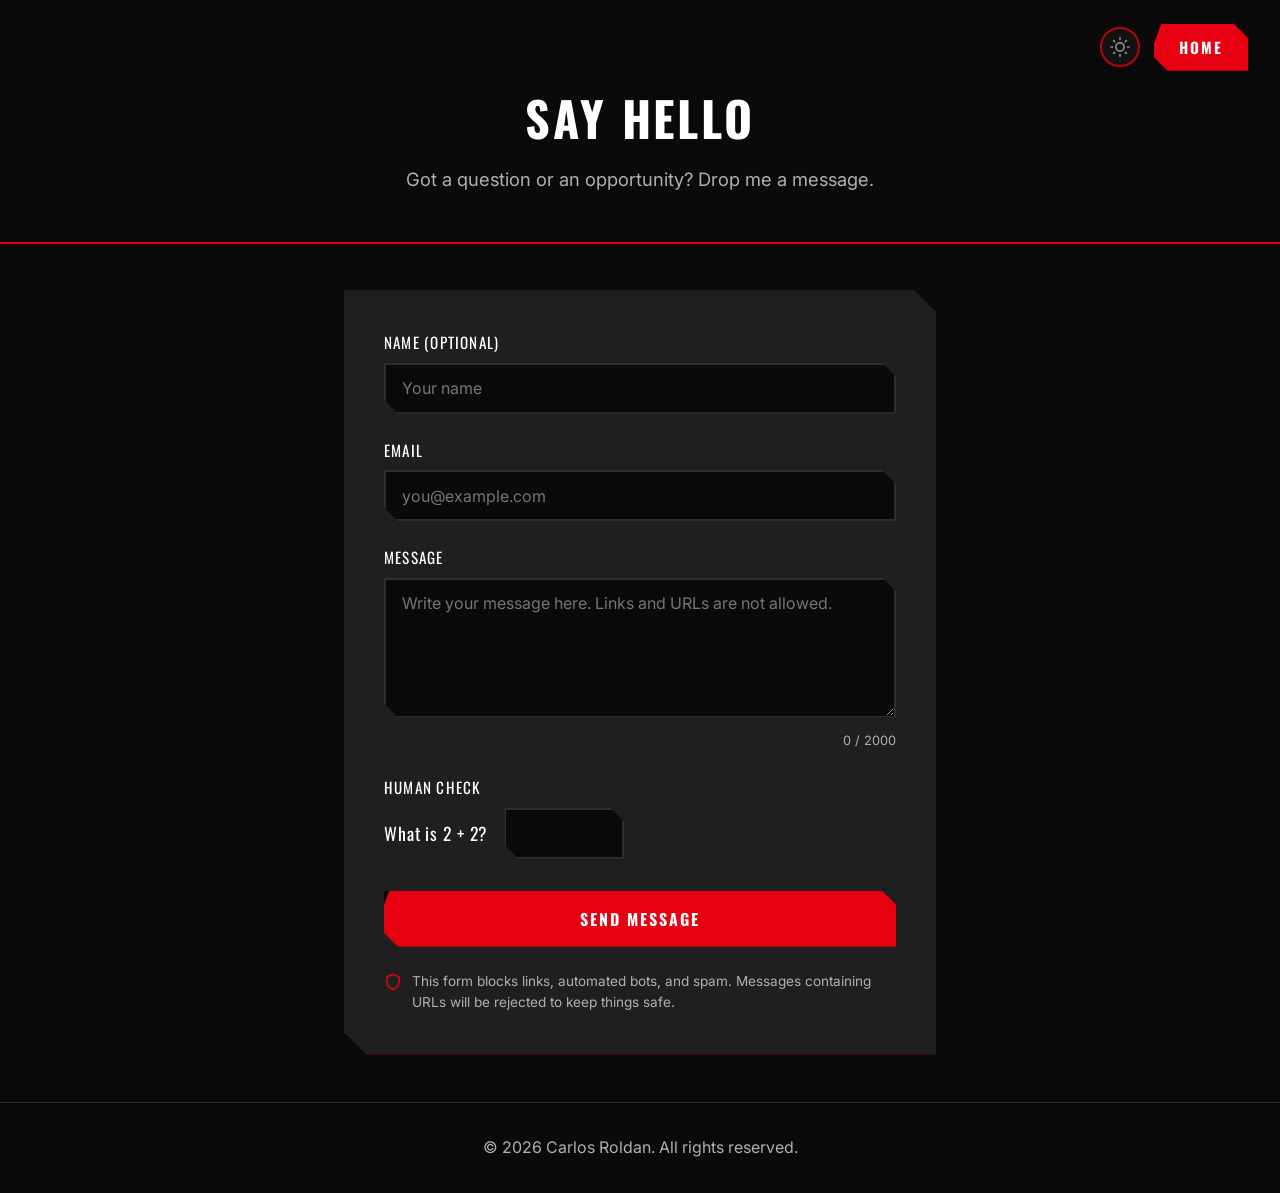
==== contact.html @ d43803b6 "added contact page,  and animation" ====
<!DOCTYPE html>
<html lang="en">
    <head>
        <meta charset="UTF-8">
        <meta name="viewport" content="width=device-width, initial-scale=1.0">
        <meta name="description" content="Get in touch with Carlos Roldan">
        <meta name="robots" content="noindex, nofollow">
        <title>Contact - Carlos Roldan</title>
        <script>
            (function () {
                var t = localStorage.getItem('theme') || 'dark';
                document.documentElement.setAttribute('data-theme', t);
            })();
        </script>
        <link rel="preconnect" href="https://fonts.googleapis.com">
        <link rel="preconnect" href="https://fonts.gstatic.com" crossorigin>
        <link href="https://fonts.googleapis.com/css2?family=Inter:wght@400;500;600;700&family=Oswald:wght@500;600;700&display=swap" rel="stylesheet">
        <link rel="stylesheet" href="styles.css">
        <style>
            .contact-header {
                position: relative;
                padding: 5rem 2rem 3rem;
                text-align: center;
                background-color: var(--bg-primary);
                box-shadow: 0 2px 0 var(--p5-red);
            }

            .contact-header h1 {
                font-family: var(--p5-font-display);
                font-size: 3rem;
                text-transform: uppercase;
                letter-spacing: 0.06em;
                color: var(--text-primary);
                margin: 0 0 0.5rem;
            }

            .contact-header .subtitle {
                color: var(--text-secondary);
                font-size: 1.15rem;
                margin: 0;
            }

            .header-actions {
                position: absolute;
                top: 1.5rem;
                right: 2rem;
                display: flex;
                align-items: center;
                gap: 0.85rem;
                z-index: 10;
            }

            .home-button {
                padding: 0.7rem 1.6rem;
                font-size: 0.95rem;
            }

            .contact-wrapper {
                max-width: 640px;
                margin: 3rem auto;
                padding: 0 1.5rem;
            }

            .contact-card {
                position: relative;
                isolation: isolate;
                background: var(--card-bg);
                color: var(--text-primary);
                clip-path: var(--p5-cut-md);
                padding: 2.5rem;
                box-shadow: 8px 8px 0 var(--p5-red-dark);
            }

            .field {
                margin-bottom: 1.5rem;
                text-align: left;
            }

            .field label {
                display: block;
                font-family: var(--p5-font-display);
                text-transform: uppercase;
                letter-spacing: 0.08em;
                font-size: 0.95rem;
                margin-bottom: 0.5rem;
                color: var(--text-primary);
            }

            .field input,
            .field textarea {
                width: 100%;
                padding: 0.85rem 1rem;
                background: var(--bg-primary);
                color: var(--text-primary);
                border: 2px solid var(--border-color);
                border-radius: 0;
                clip-path: var(--p5-cut-sm);
                font-family: 'Inter', sans-serif;
                font-size: 1rem;
                transition: border-color 0.25s var(--p5-snap);
            }

            .field input:focus,
            .field textarea:focus {
                outline: none;
                border-color: var(--p5-red);
            }

            .field textarea {
                resize: vertical;
                min-height: 140px;
            }

            .field .char-count {
                display: block;
                text-align: right;
                font-size: 0.8rem;
                color: var(--text-secondary);
                margin-top: 0.35rem;
            }

            /* Honeypot — hidden from real users, only bots fill it */
            .hp-field {
                position: absolute;
                left: -9999px;
                top: -9999px;
                width: 1px;
                height: 1px;
                overflow: hidden;
                opacity: 0;
            }

            .captcha-row {
                display: flex;
                align-items: center;
                gap: 1rem;
                flex-wrap: wrap;
            }

            .captcha-row .captcha-question {
                font-family: var(--p5-font-display);
                font-size: 1.1rem;
                letter-spacing: 0.05em;
                white-space: nowrap;
            }

            .captcha-row input {
                max-width: 120px;
            }

            .submit-btn {
                width: 100%;
                padding: 1rem 2rem;
                font-size: 1rem;
                cursor: pointer;
                margin-top: 0.5rem;
            }

            .form-message {
                margin-top: 1.25rem;
                padding: 0.9rem 1rem;
                font-size: 0.95rem;
                clip-path: var(--p5-cut-sm);
                display: none;
            }

            .form-message.error {
                display: block;
                background: var(--p5-red);
                color: var(--p5-white);
            }

            .form-message.success {
                display: block;
                background: #1a7f37;
                color: var(--p5-white);
            }

            .security-note {
                display: flex;
                align-items: flex-start;
                gap: 0.6rem;
                margin-top: 1.5rem;
                font-size: 0.85rem;
                color: var(--text-secondary);
                text-align: left;
            }

            .security-note svg {
                flex-shrink: 0;
                color: var(--p5-red);
                margin-top: 2px;
            }

            @media (max-width: 640px) {
                .contact-header { padding: 6rem 1rem 2rem; }
                .contact-header h1 { font-size: 2rem; }
                .header-actions { top: 1rem; right: 1rem; gap: 0.5rem; }
                .home-button { padding: 0.5rem 1.1rem; font-size: 0.85rem; }
                .contact-card { padding: 1.5rem; }
            }
        </style>
    </head>
    <body>
        <header class="contact-header">
            <div class="header-actions">
                <button class="theme-toggle" aria-label="Toggle theme">
                    <svg class="sun-icon" xmlns="http://www.w3.org/2000/svg" width="24" height="24" viewBox="0 0 24 24" fill="none" stroke="currentColor" stroke-width="2" stroke-linecap="round" stroke-linejoin="round">
                        <circle cx="12" cy="12" r="5"></circle>
                        <line x1="12" y1="1" x2="12" y2="3"></line>
                        <line x1="12" y1="21" x2="12" y2="23"></line>
                        <line x1="4.22" y1="4.22" x2="5.64" y2="5.64"></line>
                        <line x1="18.36" y1="18.36" x2="19.78" y2="19.78"></line>
                        <line x1="1" y1="12" x2="3" y2="12"></line>
                        <line x1="21" y1="12" x2="23" y2="12"></line>
                        <line x1="4.22" y1="19.78" x2="5.64" y2="18.36"></line>
                        <line x1="18.36" y1="5.64" x2="19.78" y2="4.22"></line>
                    </svg>
                    <svg class="moon-icon" xmlns="http://www.w3.org/2000/svg" width="24" height="24" viewBox="0 0 24 24" fill="none" stroke="currentColor" stroke-width="2" stroke-linecap="round" stroke-linejoin="round">
                        <path d="M21 12.79A9 9 0 1 1 11.21 3 7 7 0 0 0 21 12.79z"></path>
                    </svg>
                </button>
                <a href="index.html" class="cta-button home-button">Home</a>
            </div>
            <h1>Say Hello</h1>
            <p class="subtitle">Got a question or an opportunity? Drop me a message.</p>
        </header>

        <section>
            <div class="contact-wrapper">
                <div class="contact-card">
                    <form id="contact-form" novalidate>
                        <div class="field">
                            <label for="name">Name <span aria-hidden="true">(optional)</span></label>
                            <input type="text" id="name" name="name" autocomplete="name" maxlength="80" placeholder="Your name">
                        </div>

                        <div class="field">
                            <label for="email">Email</label>
                            <input type="email" id="email" name="email" autocomplete="email" maxlength="120" placeholder="you@example.com" required>
                        </div>

                        <div class="field">
                            <label for="message">Message</label>
                            <textarea id="message" name="message" maxlength="2000" placeholder="Write your message here. Links and URLs are not allowed." required></textarea>
                            <span class="char-count" id="char-count">0 / 2000</span>
                        </div>

                        <!-- Honeypot: invisible to humans. If filled, the submission is a bot. -->
                        <div class="hp-field" aria-hidden="true">
                            <label for="website">Website (leave this empty)</label>
                            <input type="text" id="website" name="website" tabindex="-1" autocomplete="off">
                        </div>

                        <!-- Math captcha: used as a fallback when no Turnstile site key is set -->
                        <div class="field" id="captcha-field">
                            <label for="captcha">Human check</label>
                            <div class="captcha-row">
                                <span class="captcha-question" id="captcha-question">What is 3 + 4?</span>
                                <input type="text" id="captcha" name="captcha" inputmode="numeric" autocomplete="off" maxlength="4">
                            </div>
                        </div>

                        <!-- Cloudflare Turnstile: shown automatically when a site key is configured in contact.js -->
                        <div class="field" id="turnstile-field" style="display: none;">
                            <label>Human check</label>
                            <div id="turnstile-widget"></div>
                        </div>

                        <button type="submit" class="cta-button submit-btn">Send Message</button>

                        <div class="form-message" id="form-message" role="alert" aria-live="polite"></div>
                    </form>

                    <p class="security-note">
                        <svg xmlns="http://www.w3.org/2000/svg" width="18" height="18" viewBox="0 0 24 24" fill="none" stroke="currentColor" stroke-width="2" stroke-linecap="round" stroke-linejoin="round">
                            <path d="M12 22s8-4 8-10V5l-8-3-8 3v7c0 6 8 10 8 10z"></path>
                        </svg>
                        <span>This form blocks links, automated bots, and spam. Messages containing URLs will be rejected to keep things safe.</span>
                    </p>
                </div>
            </div>
        </section>

        <footer>
            <div class="container">
                <p>&copy; <script>document.write(new Date().getFullYear())</script> Carlos Roldan. All rights reserved.</p>
            </div>
        </footer>

        <script src="script.js"></script>
        <script src="contact.js"></script>
        <!-- Cloudflare Turnstile API. The onload callback is defined in contact.js. -->
        <script src="https://challenges.cloudflare.com/turnstile/v0/api.js?onload=onTurnstileLoad" async defer></script>
    </body>
</html>
---- styles.css ----
@tailwind base;
@tailwind components;
@tailwind utilities;

:root {
    /* Persona 5 core palette */
    --p5-red: #e60012;
    --p5-red-bright: #ff1a2e;
    --p5-red-dark: #a8000e;
    --p5-black: #0a0a0a;
    --p5-charcoal: #141414;
    --p5-charcoal-light: #1f1f1f;
    --p5-gray: #2e2e2e;
    --p5-gray-mid: #4a4a4a;
    --p5-white: #ffffff;
    --p5-off-white: #f2f2f2;
    --p5-silver: #b0b0b0;
    --p5-gold: #f5c518;

    /* Dark theme (default) — Phantom Thieves vibe */
    --bg-primary: var(--p5-black);
    --bg-secondary: var(--p5-charcoal);
    --text-primary: var(--p5-white);
    --text-secondary: var(--p5-silver);
    --border-color: var(--p5-gray);
    --accent-color: var(--p5-red);
    --hover-color: var(--p5-red-bright);
    --card-bg: var(--p5-charcoal-light);
    --button-bg: var(--p5-red-dark);
    --background: var(--p5-black);
    --background-alt: var(--p5-charcoal);

    /* Utility aliases (used in scrollbar / tailwind-style classes) */
    --slate-900: var(--p5-black);
    --slate-800: var(--p5-charcoal);
    --slate-700: var(--p5-gray);
    --slate-600: var(--p5-gray-mid);
    --slate-500: var(--p5-silver);
    --slate-400: var(--p5-silver);
    --slate-300: var(--p5-off-white);
    --slate-200: var(--p5-white);
    --teal-300: var(--p5-red-bright);
    --teal-400: var(--p5-red);

    --primary-color: var(--p5-red);
    --secondary-color: var(--p5-red-bright);
    --text-color: var(--p5-white);
    --text-light: var(--p5-silver);
    --transition: all 0.3s ease;
}

/* Light theme — high-contrast P5 menu style (white + black + red) */
[data-theme="light"] {
    --bg-primary: var(--p5-off-white);
    --bg-secondary: var(--p5-white);
    --text-primary: var(--p5-black);
    --text-secondary: var(--p5-gray-mid);
    --border-color: #d4d4d4;
    --accent-color: var(--p5-red);
    --hover-color: var(--p5-red-bright);
    --card-bg: var(--p5-white);
    --button-bg: var(--p5-red);
    --background: var(--p5-off-white);
    --background-alt: var(--p5-white);
}

[data-theme="light"] .highlight {
    color: var(--p5-red);
}

/* Reset & Base styles */
* {
    margin: 0;
    padding: 0;
    box-sizing: border-box;
}

body {
    font-family: 'Inter', sans-serif;
    line-height: 1.6;
    color: var(--text-primary);
    background-color: var(--bg-primary);
    transition: background-color 0.3s ease, color 0.3s ease;
}

/* Container */
.container {
    max-width: 1200px;
    margin: 0 auto;
    padding: 0 2rem;
}

/* Navigation */
header {
    position: fixed;
    top: 0;
    left: 0;
    right: 0;
    background-color: var(--bg-primary);
    box-shadow: 0 2px 0 var(--p5-red);
    z-index: 1000;
}

.nav-content {
    display: flex;
    justify-content: space-between;
    align-items: center;
    padding: 1rem 2rem;
    background-color: var(--bg-primary);
    border-bottom: 1px solid var(--border-color);
}

.logo {
    font-size: 1.5rem;
    font-weight: 700;
    color: var(--text-primary);
    text-decoration: none;
}

.nav-links {
    display: flex;
    gap: 2rem;
    list-style: none;
    margin: 0;
    padding: 0;
}

.nav-links a {
    color: var(--text-secondary);
    text-decoration: none;
    font-weight: 500;
    opacity: 0.8;
    transition: opacity 0.3s ease, transform 0.3s ease;
}

.nav-links a:hover {
    opacity: 1;
    color: var(--accent-color);
    transform: translateY(-2px);
}

.nav-links a:active {
    transform: translateY(0);
}

/* Hero Section */
#hero {
    padding: 8rem 0 4rem;
    text-align: center;
    background-color: var(--bg-primary);
}

#hero h1 {
    font-size: 3rem;
    font-weight: 700;
    margin-bottom: 1rem;
}

.highlight {
    color: var(--accent-color);
}

.subtitle {
    font-size: 1.5rem;
    color: var(--text-secondary);
    margin-bottom: 1rem;
}

.description {
    font-size: 1.25rem;
    max-width: 600px;
    margin: 0 auto;
}

/* About Section */
#about {
    padding: 4rem 0;
    background-color: var(--bg-secondary);
}

#about h2 {
    font-size: 2rem;
    margin-bottom: 2rem;
    text-align: center;
}

.about-content {
    display: grid;
    gap: 2rem;
    max-width: 800px;
    margin: 0 auto;
}

.skills-list {
    display: grid;
    grid-template-columns: repeat(auto-fit, minmax(200px, 1fr));
    gap: 1rem;
    list-style: none;
    margin-top: 1rem;
}

.skills-list li {
    padding: 0.5rem 1rem;
    background-color: var(--card-bg);
    border-radius: 0.5rem;
    text-align: center;
    color: var(--text-primary);
    border: 1px solid var(--border-color);
}

/* Projects Section */
#projects {
    padding: 4rem 0;
    background-color: var(--bg-primary);
}

#projects h2 {
    font-size: 2rem;
    margin-bottom: 2rem;
    text-align: center;
}

.projects-grid {
    display: grid;
    grid-template-columns: repeat(auto-fit, minmax(300px, 1fr));
    gap: 2rem;
}

/* Contact Section */
#contact {
    padding: 4rem 0;
    background-color: var(--bg-secondary);
    text-align: center;
}

#contact h2 {
    font-size: 2rem;
    margin-bottom: 1rem;
}

#contact p {
    max-width: 600px;
    margin: 0 auto 2rem;
}

.cta-button {
    display: inline-block;
    padding: 1rem 2rem;
    background-color: var(--button-bg);
    color: var(--p5-white);
    text-decoration: none;
    border-radius: 0.5rem;
    font-weight: 500;
    transition: var(--transition);
    border: 2px solid var(--accent-color);
}

.cta-button:hover {
    background-color: var(--hover-color);
    color: var(--p5-white);
    border-color: var(--p5-red-bright);
}

/* Footer */
footer {
    padding: 2rem 0;
    text-align: center;
    color: var(--text-secondary);
    background-color: var(--bg-primary);
    border-top: 1px solid var(--border-color);
}

/* Responsive Design */
@media (max-width: 768px) {
    .nav-content {
        padding: 1rem;
    }

    .nav-links {
        gap: 1rem;
    }

    .theme-toggle {
        width: 36px;
        height: 36px;
        margin-left: 0.5rem;
    }

    .theme-toggle svg {
        width: 18px;
        height: 18px;
    }

    #hero h1 {
        font-size: 2.5rem;
    }

    .subtitle {
        font-size: 1.25rem;
    }

    .description {
        font-size: 1rem;
    }

    .skills-list {
        grid-template-columns: 1fr;
    }
}

/* Animations */
@keyframes fadeIn {
    from {
        opacity: 0;
        transform: translateY(20px);
    }
    to {
        opacity: 1;
        transform: translateY(0);
    }
}

section {
    animation: fadeIn 0.5s ease-out;
}

/* Theme toggle button */
.theme-toggle {
    position: relative;
    width: 40px;
    height: 40px;
    border-radius: 50%;
    background-color: var(--bg-secondary);
    border: 2px solid var(--border-color);
    cursor: pointer;
    display: flex;
    align-items: center;
    justify-content: center;
    opacity: 0.8;
    transition: opacity 0.3s ease, transform 0.3s ease;
    margin-left: 1rem;
}

.theme-toggle:hover {
    opacity: 1;
    transform: scale(1.1);
}

.theme-toggle:active {
    transform: scale(0.95);
}

.theme-toggle svg {
    width: 20px;
    height: 20px;
    color: var(--text-secondary);
    transition: all 0.5s ease;
}

/* Icon animations */
.theme-toggle .sun-icon {
    position: absolute;
    opacity: 0;
    transform: rotate(-90deg);
}

.theme-toggle .moon-icon {
    position: absolute;
    opacity: 1;
    transform: rotate(0deg);
}

[data-theme="light"] .theme-toggle .sun-icon {
    opacity: 1;
    transform: rotate(0deg);
}

[data-theme="light"] .theme-toggle .moon-icon {
    opacity: 0;
    transform: rotate(90deg);
}

/* Layout */
.mx-auto {
    margin-left: auto;
    margin-right: auto;
}

.min-h-screen {
    min-height: 100vh;
}

.max-w-screen-xl {
    max-width: 1280px;
}

.px-6 {
    padding-left: 1.5rem;
    padding-right: 1.5rem;
}

.py-12 {
    padding-top: 3rem;
    padding-bottom: 3rem;
}

/* Fixed left side */
.lg\:sticky {
    position: fixed;
    top: 0;
    left: 0;
    height: 100vh;
    overflow-y: auto;
    padding: 2rem;
    background-color: var(--bg-primary);
    width: 35%;
    max-width: 400px;
    z-index: 40;
}

.lg\:max-h-screen {
    max-height: 100vh;
}

.lg\:w-\[48\%\] {
    width: 35%;
    max-width: 400px;
}

.lg\:flex {
    display: flex;
}

.lg\:justify-between {
    justify-content: space-between;
}

.lg\:gap-4 {
    gap: 1rem;
}

/* Main content */
.lg\:w-\[52\%\] {
    width: 65%;
    margin-left: 35%;
    min-height: 100vh;
}

.lg\:py-24 {
    padding-top: 6rem;
    padding-bottom: 6rem;
}

/* Typography */
.font-sans {
    font-family: 'Inter', sans-serif;
}

.text-4xl {
    font-size: 2.25rem;
}

.font-bold {
    font-weight: 700;
}

.tracking-tight {
    letter-spacing: -0.025em;
}

/* Navigation */
.nav-indicator {
    transition: all 0.3s ease;
}

.nav-text {
    transition: color 0.3s ease;
}

/* Hover effects */
.hover\:text-slate-200:hover {
    color: var(--slate-200);
}

.hover\:text-teal-300:hover {
    color: var(--teal-300);
}

.group:hover .group-hover\:bg-slate-800\/50 {
    background-color: rgba(30, 41, 59, 0.5);
}

/* Responsive design */
@media (max-width: 1024px) {
    .lg\:sticky {
        position: relative;
        width: 100%;
        max-width: none;
        height: auto;
        padding: 1rem;
        overflow-y: visible;
        z-index: 1;
    }

    .lg\:w-\[48\%\] {
        width: 100%;
        max-width: none;
    }

    .lg\:w-\[52\%\] {
        width: 100%;
        margin-left: 0;
    }

    /* Navigation for mobile */
    .nav {
        display: block;
    }

    .nav ul {
        display: flex;
        flex-wrap: wrap;
        gap: 1rem;
        margin-top: 1rem;
    }

    .nav-indicator {
        width: 8px;
    }

    .nav-text {
        font-size: 0.875rem;
    }

    /* Section spacing for mobile */
    section {
        padding: 1rem 0;
    }

    /* Make navigation visible on mobile */
    .nav.hidden {
        display: block;
    }
}

/* Additional responsive adjustments */
@media (max-width: 640px) {
    .text-4xl {
        font-size: 1.75rem;
    }

    .text-lg {
        font-size: 1rem;
    }

    .nav ul {
        flex-direction: column;
        gap: 0.5rem;
    }
}

/* Animations */
.transition {
    transition-property: all;
    transition-timing-function: cubic-bezier(0.4, 0, 0.2, 1);
    transition-duration: 150ms;
}

.motion-reduce\:transition-none {
    transition: none;
}

/* Accessibility */
.sr-only {
    position: absolute;
    width: 1px;
    height: 1px;
    padding: 0;
    margin: -1px;
    overflow: hidden;
    clip: rect(0, 0, 0, 0);
    white-space: nowrap;
    border-width: 0;
}

/* Focus styles */
.focus-visible\:text-teal-300:focus-visible {
    color: var(--teal-300);
}

/* Backdrop blur */
.backdrop-blur {
    backdrop-filter: blur(8px);
}

/* Custom scrollbar */
::-webkit-scrollbar {
    width: 8px;
}

::-webkit-scrollbar-track {
    background: var(--slate-900);
}

::-webkit-scrollbar-thumb {
    background: var(--p5-red-dark);
    border-radius: 4px;
}

::-webkit-scrollbar-thumb:hover {
    background: var(--p5-red);
}

/* Header layout */
.header-container {
    position: fixed;
    top: 0;
    left: 0;
    width: 48%;
    height: 100vh;
    padding: 2rem;
    display: flex;
    flex-direction: column;
    justify-content: center;
    background-color: var(--bg-primary);
    border-right: 1px solid var(--bg-secondary);
    z-index: 40;
}

.header-content {
    max-width: 24rem;
    margin: 0 auto;
}

/* Main content layout */
.main-content {
    margin-left: 48%;
    padding: 2rem;
    min-height: 100vh;
}

/* Responsive adjustments */
@media (max-width: 1024px) {
    .lg\:sticky {
        position: relative;
        width: 100%;
        max-width: none;
        height: auto;
        padding: 2rem;
    }

    .lg\:w-\[48\%\] {
        width: 100%;
        max-width: none;
    }

    .lg\:w-\[52\%\] {
        width: 100%;
        margin-left: 0;
    }

    /* Maintain readable text sizes */
    .text-4xl {
        font-size: 2rem;
    }

    .text-lg {
        font-size: 1.125rem;
    }

    .text-sm {
        font-size: 0.875rem;
    }

    .text-xs {
        font-size: 0.75rem;
    }

    /* Comfortable spacing for mobile */
    .mt-4 {
        margin-top: 1rem;
    }

    .mb-4 {
        margin-bottom: 1rem;
    }

    .py-3 {
        padding-top: 0.75rem;
        padding-bottom: 0.75rem;
    }

    .px-6 {
        padding-left: 1.5rem;
        padding-right: 1.5rem;
    }

    /* Navigation for mobile */
    .nav ul {
        gap: 1rem;
    }

    .nav-indicator {
        width: 8px;
    }

    .nav-text {
        font-size: 0.875rem;
    }

    /* Section spacing for mobile */
    section {
        padding: 2rem 0;
    }

    /* Container padding for mobile */
    .container {
        padding: 0 1.5rem;
    }
}

/* Project Cards */
.project-card {
    background-color: var(--card-bg);
    border-radius: 8px;
    padding: 1.5rem;
    margin-bottom: 1.5rem;
    border: 1px solid var(--border-color);
    transition: all 0.3s ease;
    cursor: pointer;
    box-shadow: 0 2px 4px rgba(0,0,0,0.1);
    text-decoration: none;
}

.project-card:hover {
    transform: translateY(-5px);
    box-shadow: 0 6px 12px rgba(0,0,0,0.15);
    border-color: var(--accent-color);
}

.project-card:hover .project-title-wrapper h3 {
    color: var(--text-secondary);
}

.project-card:hover .project-icon {
    transform: translate(4px, -6px);
    color: var(--text-secondary);
}

.project-card h3 {
    color: var(--text-primary);
    margin-bottom: 0.5rem;
    font-size: 1.25rem;
}

.project-date {
    color: var(--text-secondary);
    font-size: 0.9rem;
    margin-bottom: 1rem;
}

.project-details {
    margin-bottom: 1.5rem;
    padding-left: 1rem;
}

.project-details li {
    margin-bottom: 0.5rem;
    color: var(--text-secondary);
}

.project-link {
    display: inline-block;
    padding: 0.5rem 1rem;
    background-color: var(--accent-color);
    color: var(--p5-white);
    text-decoration: none;
    border-radius: 4px;
    font-weight: 500;
    transition: all 0.3s ease;
}

.project-link:hover {
    background-color: var(--hover-color);
    transform: translateY(-2px);
}

/* Projects Grid Layout */
.projects-grid {
    display: grid;
    grid-template-columns: repeat(auto-fit, minmax(300px, 1fr));
    gap: 1.5rem;
}

/* Title and Icon Alignment */
.project-title-wrapper {
    display: flex;
    align-items: center;
    gap: 0.75rem;
    margin-bottom: 0.5rem;
}

.project-icon {
    width: 1rem;
    height: 1rem;
    position: relative;
    top: -2px;
    color: var(--accent-color);
    flex-shrink: 0;
    transition: transform 0.3s ease, color 0.3s ease;
}

/* Animate icon on hover */
.project-title-wrapper:hover .project-icon {
    transform: translate(4px, -6px);
    color: var(--text-secondary);
}

/* =================================================
   PERSONA 5 EFFECTS LAYER
   Hover/interaction styling — overrides earlier rules
   ================================================= */
:root {
    --p5-snap: cubic-bezier(0.7, 0, 0.3, 1);
    --p5-font-display: 'Oswald', 'Bebas Neue', 'Inter', sans-serif;
    --p5-cut-sm: polygon(
        0 0,
        calc(100% - 14px) 0,
        100% 14px,
        100% 100%,
        14px 100%,
        0 calc(100% - 14px)
    );
    --p5-cut-md: polygon(
        0 0,
        calc(100% - 22px) 0,
        100% 22px,
        100% 100%,
        22px 100%,
        0 calc(100% - 22px)
    );
    --p5-cut-chip: polygon(10px 0, 100% 0, calc(100% - 10px) 100%, 0 100%);
}

/* Display typography for headings & logo */
.logo,
#hero h1,
#about h2,
#projects h2,
#contact h2 {
    font-family: var(--p5-font-display);
    text-transform: uppercase;
    letter-spacing: 0.05em;
}

/* Logo: quick red skew flicker */
.logo {
    transition: color 0.2s var(--p5-snap), transform 0.2s var(--p5-snap);
}
.logo:hover {
    color: var(--p5-red);
    transform: skewX(-6deg);
}

/* Highlight name in hero gets a sharp red underline-block */
.highlight {
    position: relative;
    display: inline-block;
    padding: 0 0.25rem;
    transition: color 0.25s var(--p5-snap), transform 0.25s var(--p5-snap);
}
.highlight::before {
    content: "";
    position: absolute;
    inset: auto 0 0 0;
    height: 12px;
    background: var(--p5-red);
    transform: skewX(-15deg);
    z-index: -1;
    transition: height 0.3s var(--p5-snap);
}
.highlight:hover {
    color: var(--p5-white);
}
.highlight:hover::before {
    height: 100%;
}

/* === Navigation links: sliding skewed red underline === */
.nav-links a {
    position: relative;
    padding: 0.25rem 0.4rem;
    text-transform: uppercase;
    letter-spacing: 0.1em;
    font-size: 0.95rem;
    transition: color 0.25s var(--p5-snap), transform 0.25s var(--p5-snap);
}
.nav-links a::after {
    content: "";
    position: absolute;
    left: 0;
    bottom: -4px;
    width: 100%;
    height: 3px;
    background: var(--p5-red);
    transform: scaleX(0) skewX(-25deg);
    transform-origin: left center;
    transition: transform 0.3s var(--p5-snap);
}
.nav-links a:hover::after,
.nav-links a.active::after {
    transform: scaleX(1) skewX(-25deg);
}

/* === CTA button: angular shape + red→black slash on hover === */
.cta-button {
    position: relative;
    overflow: hidden;
    isolation: isolate;
    border: none;
    border-radius: 0;
    clip-path: var(--p5-cut-sm);
    text-transform: uppercase;
    letter-spacing: 0.12em;
    font-weight: 700;
    font-family: var(--p5-font-display);
    background-color: var(--p5-red);
    color: var(--p5-white);
    box-shadow: 6px 6px 0 var(--p5-black);
    transition:
        transform 0.25s var(--p5-snap),
        color 0.25s var(--p5-snap),
        box-shadow 0.25s var(--p5-snap),
        letter-spacing 0.25s var(--p5-snap);
}
.cta-button::before {
    content: "";
    position: absolute;
    inset: 0;
    background: var(--p5-black);
    transform: translateX(-101%) skewX(-20deg);
    transition: transform 0.45s var(--p5-snap);
    z-index: -1;
}
.cta-button:hover {
    transform: translate(-3px, -3px) skewX(-4deg);
    color: var(--p5-red);
    letter-spacing: 0.18em;
    box-shadow: 10px 10px 0 var(--p5-red-dark);
    border-color: transparent;
}
.cta-button:hover::before {
    transform: translateX(0) skewX(-20deg);
}
.cta-button:active {
    transform: translate(2px, 2px);
    box-shadow: 2px 2px 0 var(--p5-black);
}

/* In light mode the slash inverts: white card → black text → red slash */
[data-theme="light"] .cta-button {
    background-color: var(--p5-black);
    color: var(--p5-white);
    box-shadow: 6px 6px 0 var(--p5-red);
}
[data-theme="light"] .cta-button::before {
    background: var(--p5-red);
}
[data-theme="light"] .cta-button:hover {
    color: var(--p5-white);
    box-shadow: 10px 10px 0 var(--p5-black);
}

/* === Project cards: notched corners + red wash slide + stamp shadow === */
.project-card {
    position: relative;
    overflow: hidden;
    isolation: isolate;
    border: none;
    border-radius: 0;
    clip-path: var(--p5-cut-md);
    background-color: var(--p5-charcoal-light);
    box-shadow: 6px 6px 0 var(--p5-red-dark);
    transition:
        transform 0.3s var(--p5-snap),
        box-shadow 0.3s var(--p5-snap);
}
.project-card::before {
    content: "";
    position: absolute;
    inset: 0;
    background: var(--p5-red);
    transform: translateX(-101%) skewX(-15deg);
    transition: transform 0.5s var(--p5-snap);
    z-index: -1;
}
.project-card:hover {
    transform: translate(-4px, -4px) skewX(-2deg);
    box-shadow: 12px 12px 0 var(--p5-red);
}
.project-card:hover::before {
    transform: translateX(0) skewX(-15deg);
}
.project-card:hover h3,
.project-card:hover .project-date,
.project-card:hover .project-details li {
    color: var(--p5-white);
}
.project-card:hover .project-icon {
    color: var(--p5-white);
    transform: translate(6px, -8px) rotate(15deg);
}

[data-theme="light"] .project-card {
    background-color: var(--p5-white);
    box-shadow: 6px 6px 0 var(--p5-black);
}
[data-theme="light"] .project-card:hover {
    box-shadow: 12px 12px 0 var(--p5-red);
}

/* === Skills list chips: angled parallelogram + skew on hover === */
.skills-list li {
    position: relative;
    border: none;
    border-radius: 0;
    clip-path: var(--p5-cut-chip);
    background-color: var(--p5-charcoal-light);
    color: var(--p5-white);
    text-transform: uppercase;
    letter-spacing: 0.08em;
    font-weight: 600;
    padding: 0.65rem 1.25rem;
    transition:
        transform 0.25s var(--p5-snap),
        background-color 0.25s var(--p5-snap),
        color 0.25s var(--p5-snap);
}
.skills-list li:hover {
    transform: skewX(-10deg) translateY(-2px);
    background-color: var(--p5-red);
    color: var(--p5-white);
}

[data-theme="light"] .skills-list li {
    background-color: var(--p5-black);
    color: var(--p5-white);
}
[data-theme="light"] .skills-list li:hover {
    background-color: var(--p5-red);
}

/* === Theme toggle: red border + spin on hover === */
.theme-toggle {
    border-color: var(--p5-red);
    transition:
        transform 0.4s var(--p5-snap),
        background-color 0.3s var(--p5-snap),
        opacity 0.3s ease;
}
.theme-toggle:hover {
    background-color: var(--p5-red);
    transform: rotate(180deg) scale(1.1);
}
.theme-toggle:hover svg {
    color: var(--p5-white);
}

/* Section headings get a red angular tick */
#about h2,
#projects h2,
#contact h2 {
    position: relative;
    display: inline-block;
    padding: 0 1.25rem;
}
#about h2::before,
#projects h2::before,
#contact h2::before,
#about h2::after,
#projects h2::after,
#contact h2::after {
    content: "";
    position: absolute;
    top: 50%;
    width: 28px;
    height: 6px;
    background: var(--p5-red);
    transform: translateY(-50%) skewX(-25deg);
}
#about h2::before,
#projects h2::before,
#contact h2::before {
    right: 100%;
    margin-right: 0.75rem;
}
#about h2::after,
#projects h2::after,
#contact h2::after {
    left: 100%;
    margin-left: 0.75rem;
}

/* Keep the H2 row centered */
#about .container,
#projects .container,
#contact .container {
    text-align: center;
}
#about .about-content,
#projects .projects-grid {
    text-align: left;
}
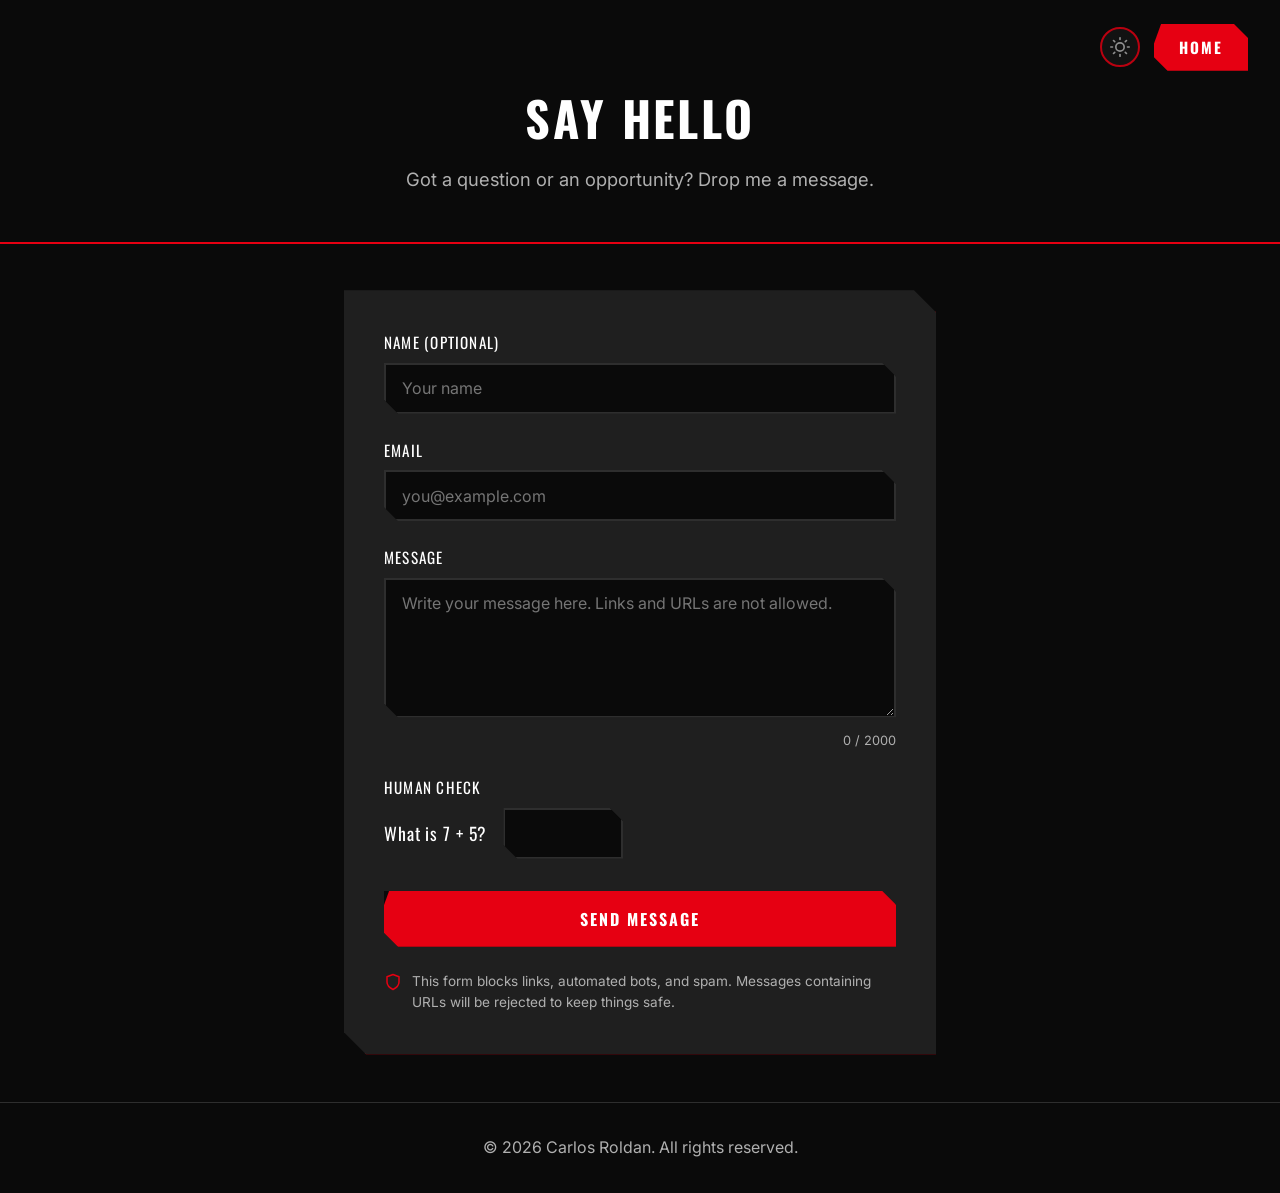
==== commit e96967f4: "Added new skills, change the layout to be easier to read for mobile users." ====
--- a/contact.html
+++ b/contact.html
@@ -27,7 +27,7 @@
 
             .contact-header h1 {
                 font-family: var(--p5-font-display);
-                font-size: 3rem;
+                font-size: clamp(2rem, 7vw, 3rem);
                 text-transform: uppercase;
                 letter-spacing: 0.06em;
                 color: var(--text-primary);
@@ -36,7 +36,7 @@
 
             .contact-header .subtitle {
                 color: var(--text-secondary);
-                font-size: 1.15rem;
+                font-size: clamp(1rem, 3vw, 1.15rem);
                 margin: 0;
             }
 
@@ -194,7 +194,6 @@
 
             @media (max-width: 640px) {
                 .contact-header { padding: 6rem 1rem 2rem; }
-                .contact-header h1 { font-size: 2rem; }
                 .header-actions { top: 1rem; right: 1rem; gap: 0.5rem; }
                 .home-button { padding: 0.5rem 1.1rem; font-size: 0.85rem; }
                 .contact-card { padding: 1.5rem; }
--- a/styles.css
+++ b/styles.css
@@ -75,19 +75,32 @@
     box-sizing: border-box;
 }
 
+html {
+    scroll-behavior: smooth;
+    -webkit-text-size-adjust: 100%;
+}
+
 body {
     font-family: 'Inter', sans-serif;
     line-height: 1.6;
     color: var(--text-primary);
     background-color: var(--bg-primary);
     transition: background-color 0.3s ease, color 0.3s ease;
+    /* The angled P5 drop-shadows extend past elements; clip any horizontal bleed */
+    overflow-x: hidden;
+}
+
+img {
+    max-width: 100%;
+    height: auto;
 }
 
 /* Container */
 .container {
+    width: 100%;
     max-width: 1200px;
     margin: 0 auto;
-    padding: 0 2rem;
+    padding: 0 clamp(1rem, 4vw, 2rem);
 }
 
 /* Navigation */
@@ -145,15 +158,16 @@
 
 /* Hero Section */
 #hero {
-    padding: 8rem 0 4rem;
+    padding: clamp(5rem, 12vw, 8rem) 0 clamp(2.5rem, 8vw, 4rem);
     text-align: center;
     background-color: var(--bg-primary);
 }
 
 #hero h1 {
-    font-size: 3rem;
+    font-size: clamp(2rem, 8vw, 3rem);
     font-weight: 700;
     margin-bottom: 1rem;
+    line-height: 1.15;
 }
 
 .highlight {
@@ -161,25 +175,25 @@
 }
 
 .subtitle {
-    font-size: 1.5rem;
+    font-size: clamp(1.15rem, 4vw, 1.5rem);
     color: var(--text-secondary);
     margin-bottom: 1rem;
 }
 
 .description {
-    font-size: 1.25rem;
+    font-size: clamp(1rem, 3vw, 1.25rem);
     max-width: 600px;
     margin: 0 auto;
 }
 
 /* About Section */
 #about {
-    padding: 4rem 0;
+    padding: clamp(2.5rem, 8vw, 4rem) 0;
     background-color: var(--bg-secondary);
 }
 
 #about h2 {
-    font-size: 2rem;
+    font-size: clamp(1.6rem, 6vw, 2rem);
     margin-bottom: 2rem;
     text-align: center;
 }
@@ -210,31 +224,31 @@
 
 /* Projects Section */
 #projects {
-    padding: 4rem 0;
+    padding: clamp(2.5rem, 8vw, 4rem) 0;
     background-color: var(--bg-primary);
 }
 
 #projects h2 {
-    font-size: 2rem;
+    font-size: clamp(1.6rem, 6vw, 2rem);
     margin-bottom: 2rem;
     text-align: center;
 }
 
 .projects-grid {
     display: grid;
-    grid-template-columns: repeat(auto-fit, minmax(300px, 1fr));
-    gap: 2rem;
+    grid-template-columns: repeat(auto-fit, minmax(min(100%, 280px), 1fr));
+    gap: clamp(1.25rem, 4vw, 2rem);
 }
 
 /* Contact Section */
 #contact {
-    padding: 4rem 0;
+    padding: clamp(2.5rem, 8vw, 4rem) 0;
     background-color: var(--bg-secondary);
     text-align: center;
 }
 
 #contact h2 {
-    font-size: 2rem;
+    font-size: clamp(1.6rem, 6vw, 2rem);
     margin-bottom: 1rem;
 }
 
@@ -788,8 +802,8 @@
 /* Projects Grid Layout */
 .projects-grid {
     display: grid;
-    grid-template-columns: repeat(auto-fit, minmax(300px, 1fr));
-    gap: 1.5rem;
+    grid-template-columns: repeat(auto-fit, minmax(min(100%, 280px), 1fr));
+    gap: clamp(1.25rem, 4vw, 1.5rem);
 }
 
 /* Title and Icon Alignment */
@@ -1111,3 +1125,70 @@
 #projects .projects-grid {
     text-align: left;
 }
+
+/* =================================================
+   RESPONSIVE REFINEMENTS — phones & tablets
+   ================================================= */
+
+/* Footer scales down on small screens */
+footer {
+    padding: clamp(1.5rem, 5vw, 2rem) 0;
+}
+
+/* CTA buttons stay comfortable, full-friendly tap targets on touch */
+.cta-button {
+    padding: clamp(0.8rem, 3vw, 1rem) clamp(1.4rem, 5vw, 2rem);
+    font-size: clamp(0.9rem, 2.5vw, 1rem);
+}
+
+/* Tablet and below */
+@media (max-width: 768px) {
+    /* Lighter angular shadows so cards don't feel heavy on smaller screens */
+    .project-card {
+        box-shadow: 4px 4px 0 var(--p5-red-dark);
+    }
+    .cta-button {
+        box-shadow: 4px 4px 0 var(--p5-black);
+    }
+    [data-theme="light"] .cta-button {
+        box-shadow: 4px 4px 0 var(--p5-red);
+    }
+
+    /* Disable transform-based hover lifts on touch to avoid sticky states */
+    @media (hover: none) {
+        .project-card:hover,
+        .cta-button:hover,
+        .skills-list li:hover {
+            transform: none;
+        }
+    }
+}
+
+/* Phones */
+@media (max-width: 480px) {
+    /* Shrink the decorative red ticks beside section headings so they
+       don't crowd the title on narrow screens */
+    #about h2::before,
+    #projects h2::before,
+    #contact h2::before,
+    #about h2::after,
+    #projects h2::after,
+    #contact h2::after {
+        width: 16px;
+        height: 4px;
+    }
+    #about h2,
+    #projects h2,
+    #contact h2 {
+        padding: 0 0.75rem;
+    }
+
+    .project-card {
+        padding: 1.25rem;
+    }
+
+    /* Single-column skills already handled; tighten spacing */
+    .skills-list {
+        gap: 0.75rem;
+    }
+}
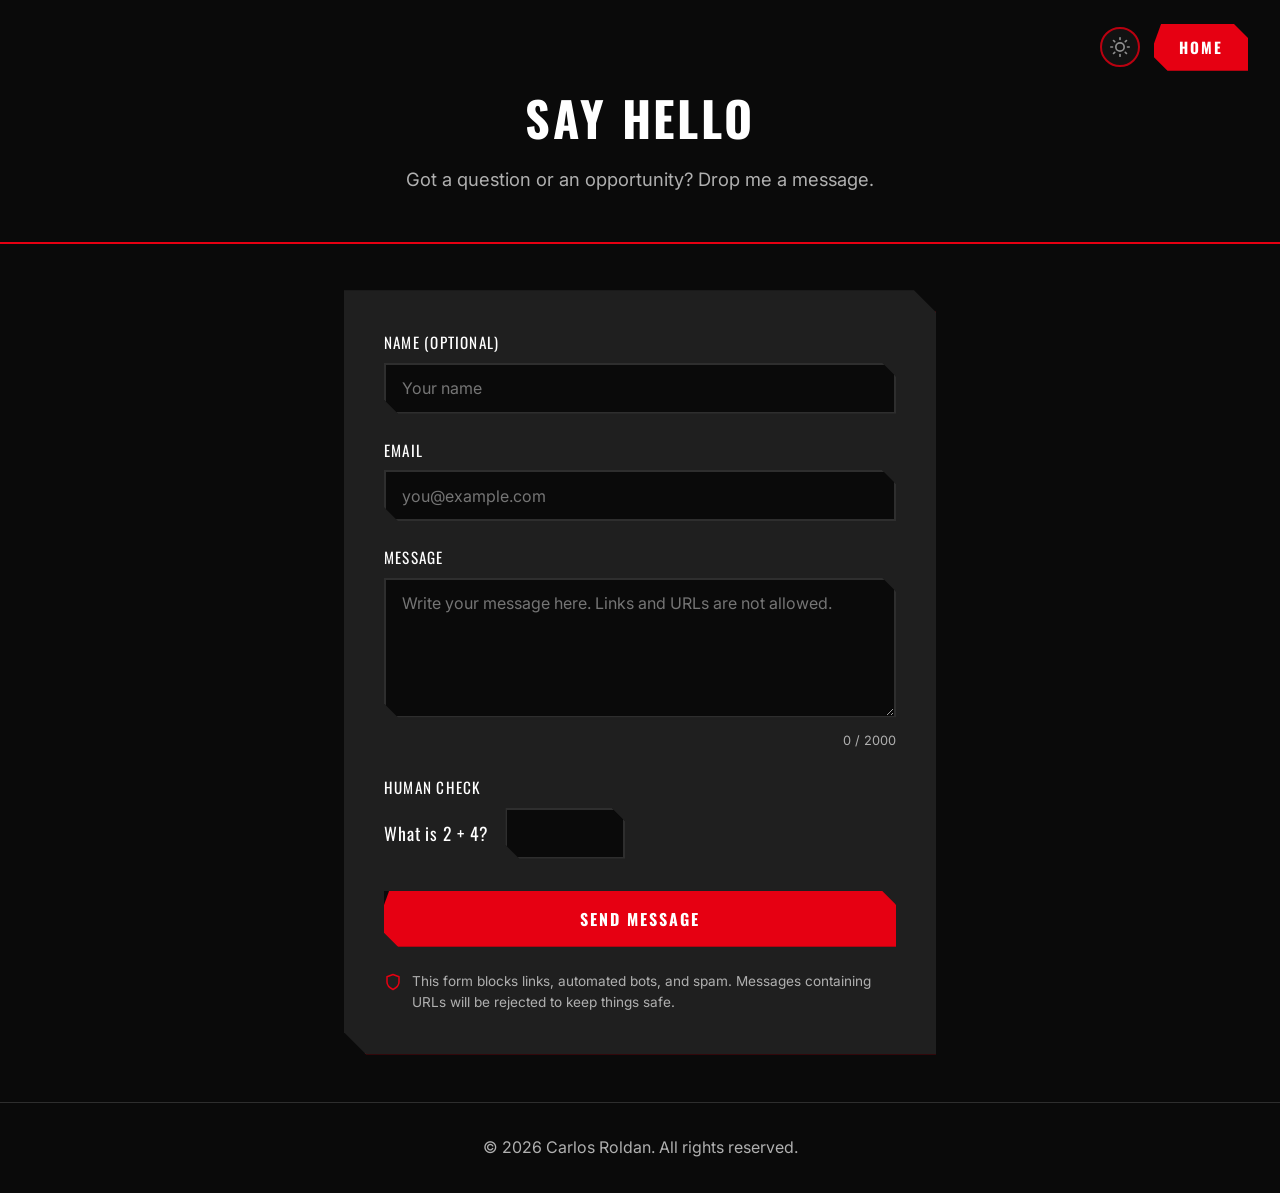
==== commit 5d14e905: "Added popup for contact form because it is still a work in progress have to set up the delivery side" ====
--- a/contact.html
+++ b/contact.html
@@ -190,6 +190,83 @@
                 flex-shrink: 0;
                 color: var(--p5-red);
                 margin-top: 2px;
+            }
+
+            /* === Work-in-progress popup === */
+            .wip-overlay {
+                position: fixed;
+                inset: 0;
+                z-index: 2000;
+                display: flex;
+                align-items: center;
+                justify-content: center;
+                padding: 1.5rem;
+                background: rgba(0, 0, 0, 0.7);
+                backdrop-filter: blur(4px);
+                animation: wipFade 0.25s ease-out;
+            }
+
+            .wip-overlay[hidden] {
+                display: none;
+            }
+
+            .wip-modal {
+                position: relative;
+                isolation: isolate;
+                width: 100%;
+                max-width: 460px;
+                background: var(--card-bg);
+                color: var(--text-primary);
+                clip-path: var(--p5-cut-md);
+                padding: clamp(1.75rem, 5vw, 2.5rem);
+                box-shadow: 10px 10px 0 var(--p5-red);
+                text-align: left;
+                animation: wipPop 0.3s var(--p5-snap);
+            }
+
+            .wip-badge {
+                display: inline-block;
+                background: var(--p5-red);
+                color: var(--p5-white);
+                clip-path: var(--p5-cut-chip);
+                padding: 0.35rem 1rem;
+                font-family: var(--p5-font-display);
+                text-transform: uppercase;
+                letter-spacing: 0.12em;
+                font-size: 0.8rem;
+                margin-bottom: 1rem;
+            }
+
+            .wip-title {
+                font-family: var(--p5-font-display);
+                text-transform: uppercase;
+                letter-spacing: 0.05em;
+                font-size: clamp(1.6rem, 6vw, 2.1rem);
+                margin: 0 0 0.85rem;
+            }
+
+            .wip-desc {
+                color: var(--text-secondary);
+                font-size: 1rem;
+                line-height: 1.6;
+                margin: 0 0 1.75rem;
+            }
+
+            .wip-close {
+                width: 100%;
+                cursor: pointer;
+                padding: 0.9rem 2rem;
+                font-size: 1rem;
+            }
+
+            @keyframes wipFade {
+                from { opacity: 0; }
+                to { opacity: 1; }
+            }
+
+            @keyframes wipPop {
+                from { opacity: 0; transform: translateY(16px) scale(0.96); }
+                to { opacity: 1; transform: translateY(0) scale(1); }
             }
 
             @media (max-width: 640px) {
@@ -281,6 +358,19 @@
             </div>
         </section>
 
+        <!-- Work-in-progress popup: the form isn't live yet -->
+        <div class="wip-overlay" id="wip-overlay" role="dialog" aria-modal="true" aria-labelledby="wip-title" aria-describedby="wip-desc" hidden>
+            <div class="wip-modal">
+                <span class="wip-badge">Heads up</span>
+                <h2 class="wip-title" id="wip-title">Work In Progress</h2>
+                <p class="wip-desc" id="wip-desc">
+                    This contact form isn't live yet, so your message <strong>won't actually be sent</strong>.
+                    I'm still building out the delivery side of things. Thanks for your patience &mdash; check back soon!
+                </p>
+                <button type="button" class="cta-button wip-close" id="wip-close">Got it</button>
+            </div>
+        </div>
+
         <footer>
             <div class="container">
                 <p>&copy; <script>document.write(new Date().getFullYear())</script> Carlos Roldan. All rights reserved.</p>
--- a/styles.css
+++ b/styles.css
@@ -220,6 +220,59 @@
     text-align: center;
     color: var(--text-primary);
     border: 1px solid var(--border-color);
+}
+
+/* Collapsible skills: hide the extras until the user expands the list */
+.skill-hidden {
+    display: none;
+}
+
+.skills-list.expanded .skill-hidden {
+    display: block;
+}
+
+/* "Show more / Show less" toggle button */
+.skills-toggle {
+    display: inline-flex;
+    align-items: center;
+    gap: 0.5rem;
+    margin-top: 1.25rem;
+    padding: 0.55rem 1.25rem;
+    background-color: transparent;
+    color: var(--text-primary);
+    border: 2px solid var(--accent-color);
+    border-radius: 0;
+    clip-path: var(--p5-cut-chip);
+    cursor: pointer;
+    font-family: var(--p5-font-display);
+    text-transform: uppercase;
+    letter-spacing: 0.1em;
+    font-weight: 600;
+    font-size: 0.9rem;
+    transition: background-color 0.25s var(--p5-snap),
+                color 0.25s var(--p5-snap),
+                transform 0.25s var(--p5-snap);
+}
+
+.skills-toggle:hover {
+    background-color: var(--accent-color);
+    color: var(--p5-white);
+    transform: skewX(-8deg) translateY(-2px);
+}
+
+.skills-toggle:active {
+    transform: translateY(0);
+}
+
+.skills-toggle .skills-toggle-icon {
+    font-size: 1.15rem;
+    line-height: 1;
+    transition: transform 0.3s var(--p5-snap);
+}
+
+/* Rotate the "+" into an "x"-like cue when expanded */
+.skills-toggle[aria-expanded="true"] .skills-toggle-icon {
+    transform: rotate(45deg);
 }
 
 /* Projects Section */
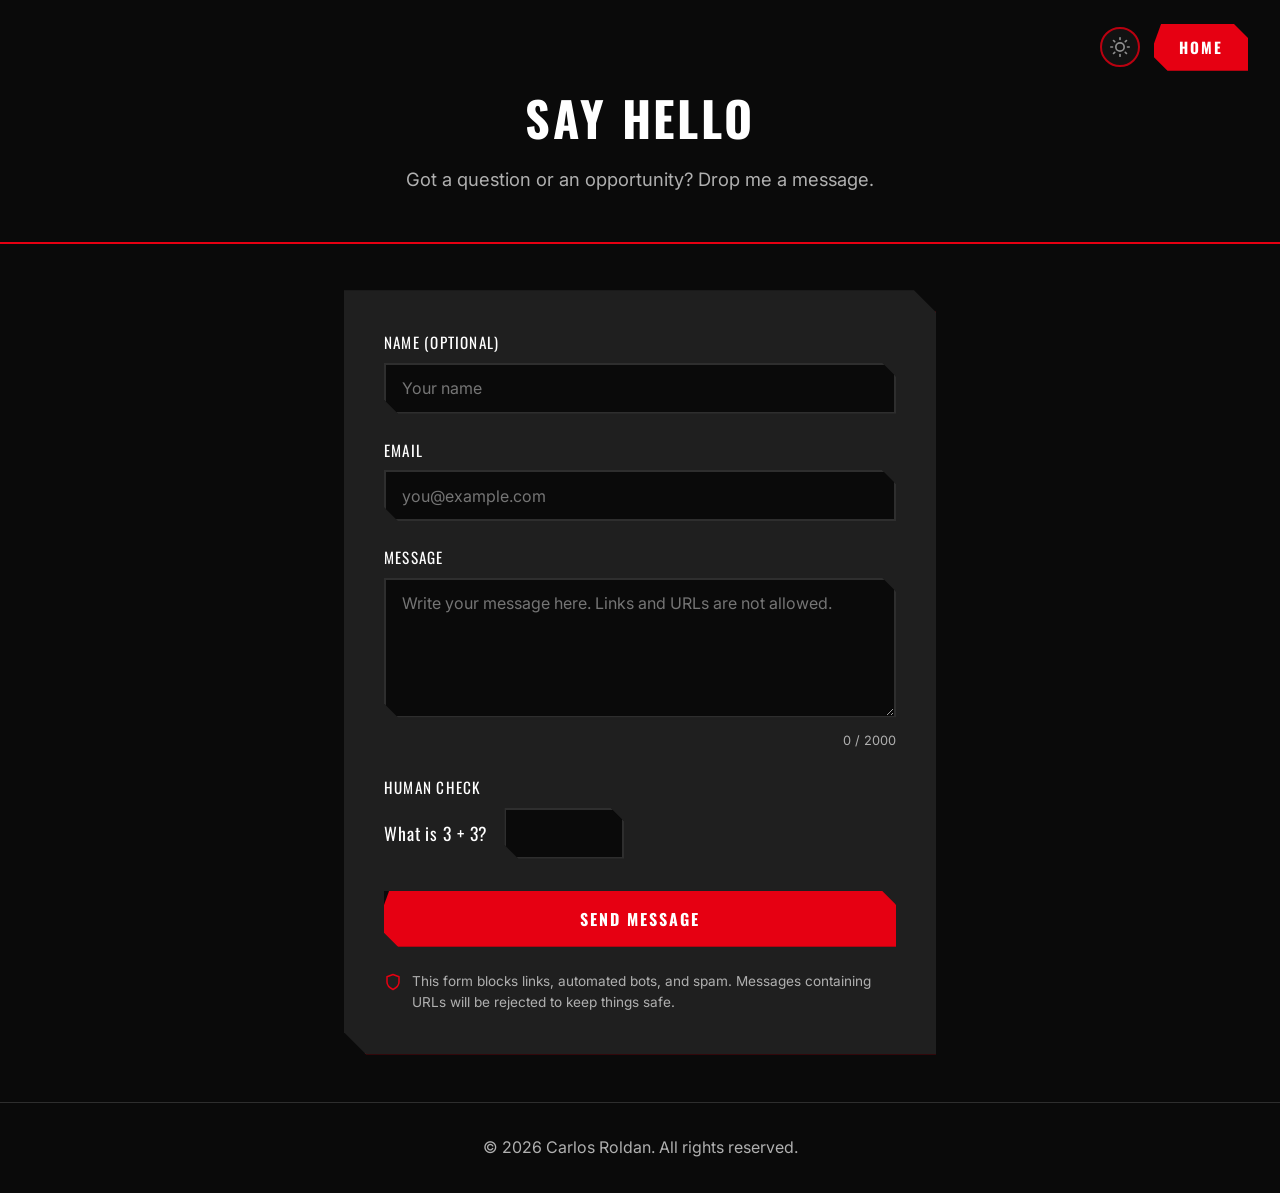
==== commit 5d124c7e: "Refactor responsive styles for contact and projects pages; adjust header and button dimensions, and " ====
--- a/contact.html
+++ b/contact.html
@@ -270,9 +270,11 @@
             }
 
             @media (max-width: 640px) {
-                .contact-header { padding: 6rem 1rem 2rem; }
-                .header-actions { top: 1rem; right: 1rem; gap: 0.5rem; }
-                .home-button { padding: 0.5rem 1.1rem; font-size: 0.85rem; }
+                .contact-header { padding: 5.5rem 1rem 2rem; }
+                .header-actions { top: 0.75rem; right: 0.75rem; gap: 0.45rem; }
+                .home-button { padding: 0.45rem 0.85rem; font-size: 0.72rem; letter-spacing: 0.06em; }
+                .header-actions .theme-toggle { width: 32px; height: 32px; margin-left: 0; }
+                .header-actions .theme-toggle svg { width: 15px; height: 15px; }
                 .contact-card { padding: 1.5rem; }
             }
         </style>
--- a/styles.css
+++ b/styles.css
@@ -118,7 +118,8 @@
     display: flex;
     justify-content: space-between;
     align-items: center;
-    padding: 1rem 2rem;
+    gap: 0.75rem;
+    padding: clamp(0.75rem, 3vw, 1rem) clamp(1rem, 4vw, 2rem);
     background-color: var(--bg-primary);
     border-bottom: 1px solid var(--border-color);
 }
@@ -132,16 +133,25 @@
 
 .nav-links {
     display: flex;
-    gap: 2rem;
+    flex: 1;
+    justify-content: center;
+    align-items: center;
+    gap: clamp(0.75rem, 4vw, 2rem);
     list-style: none;
     margin: 0;
     padding: 0;
+    min-width: 0;
+}
+
+.nav-links li {
+    flex-shrink: 0;
 }
 
 .nav-links a {
     color: var(--text-secondary);
     text-decoration: none;
     font-weight: 500;
+    white-space: nowrap;
     opacity: 0.8;
     transition: opacity 0.3s ease, transform 0.3s ease;
 }
@@ -339,25 +349,6 @@
 
 /* Responsive Design */
 @media (max-width: 768px) {
-    .nav-content {
-        padding: 1rem;
-    }
-
-    .nav-links {
-        gap: 1rem;
-    }
-
-    .theme-toggle {
-        width: 36px;
-        height: 36px;
-        margin-left: 0.5rem;
-    }
-
-    .theme-toggle svg {
-        width: 18px;
-        height: 18px;
-    }
-
     #hero h1 {
         font-size: 2.5rem;
     }
@@ -394,6 +385,7 @@
 /* Theme toggle button */
 .theme-toggle {
     position: relative;
+    flex-shrink: 0;
     width: 40px;
     height: 40px;
     border-radius: 50%;
@@ -958,8 +950,8 @@
     position: relative;
     padding: 0.25rem 0.4rem;
     text-transform: uppercase;
-    letter-spacing: 0.1em;
-    font-size: 0.95rem;
+    letter-spacing: clamp(0.03em, 0.5vw, 0.1em);
+    font-size: clamp(0.72rem, 2.8vw, 0.95rem);
     transition: color 0.25s var(--p5-snap), transform 0.25s var(--p5-snap);
 }
 .nav-links a::after {
@@ -1196,6 +1188,27 @@
 
 /* Tablet and below */
 @media (max-width: 768px) {
+    .nav-content {
+        padding: 0.75rem 1rem;
+        gap: 0.5rem;
+    }
+
+    .nav-links {
+        justify-content: space-evenly;
+        gap: 0;
+    }
+
+    .theme-toggle {
+        width: 36px;
+        height: 36px;
+        margin-left: 0;
+    }
+
+    .theme-toggle svg {
+        width: 18px;
+        height: 18px;
+    }
+
     /* Lighter angular shadows so cards don't feel heavy on smaller screens */
     .project-card {
         box-shadow: 4px 4px 0 var(--p5-red-dark);
@@ -1217,8 +1230,33 @@
     }
 }
 
-/* Phones */
+/* Phones — S22 and similar (~360px) */
 @media (max-width: 480px) {
+    .nav-content {
+        padding: 0.6rem 0.75rem;
+        gap: 0.4rem;
+    }
+
+    .nav-links {
+        justify-content: space-evenly;
+    }
+
+    .nav-links a {
+        padding: 0.3rem 0.15rem;
+        font-size: 0.72rem;
+        letter-spacing: 0.03em;
+    }
+
+    .theme-toggle {
+        width: 32px;
+        height: 32px;
+    }
+
+    .theme-toggle svg {
+        width: 15px;
+        height: 15px;
+    }
+
     /* Shrink the decorative red ticks beside section headings so they
        don't crowd the title on narrow screens */
     #about h2::before,
